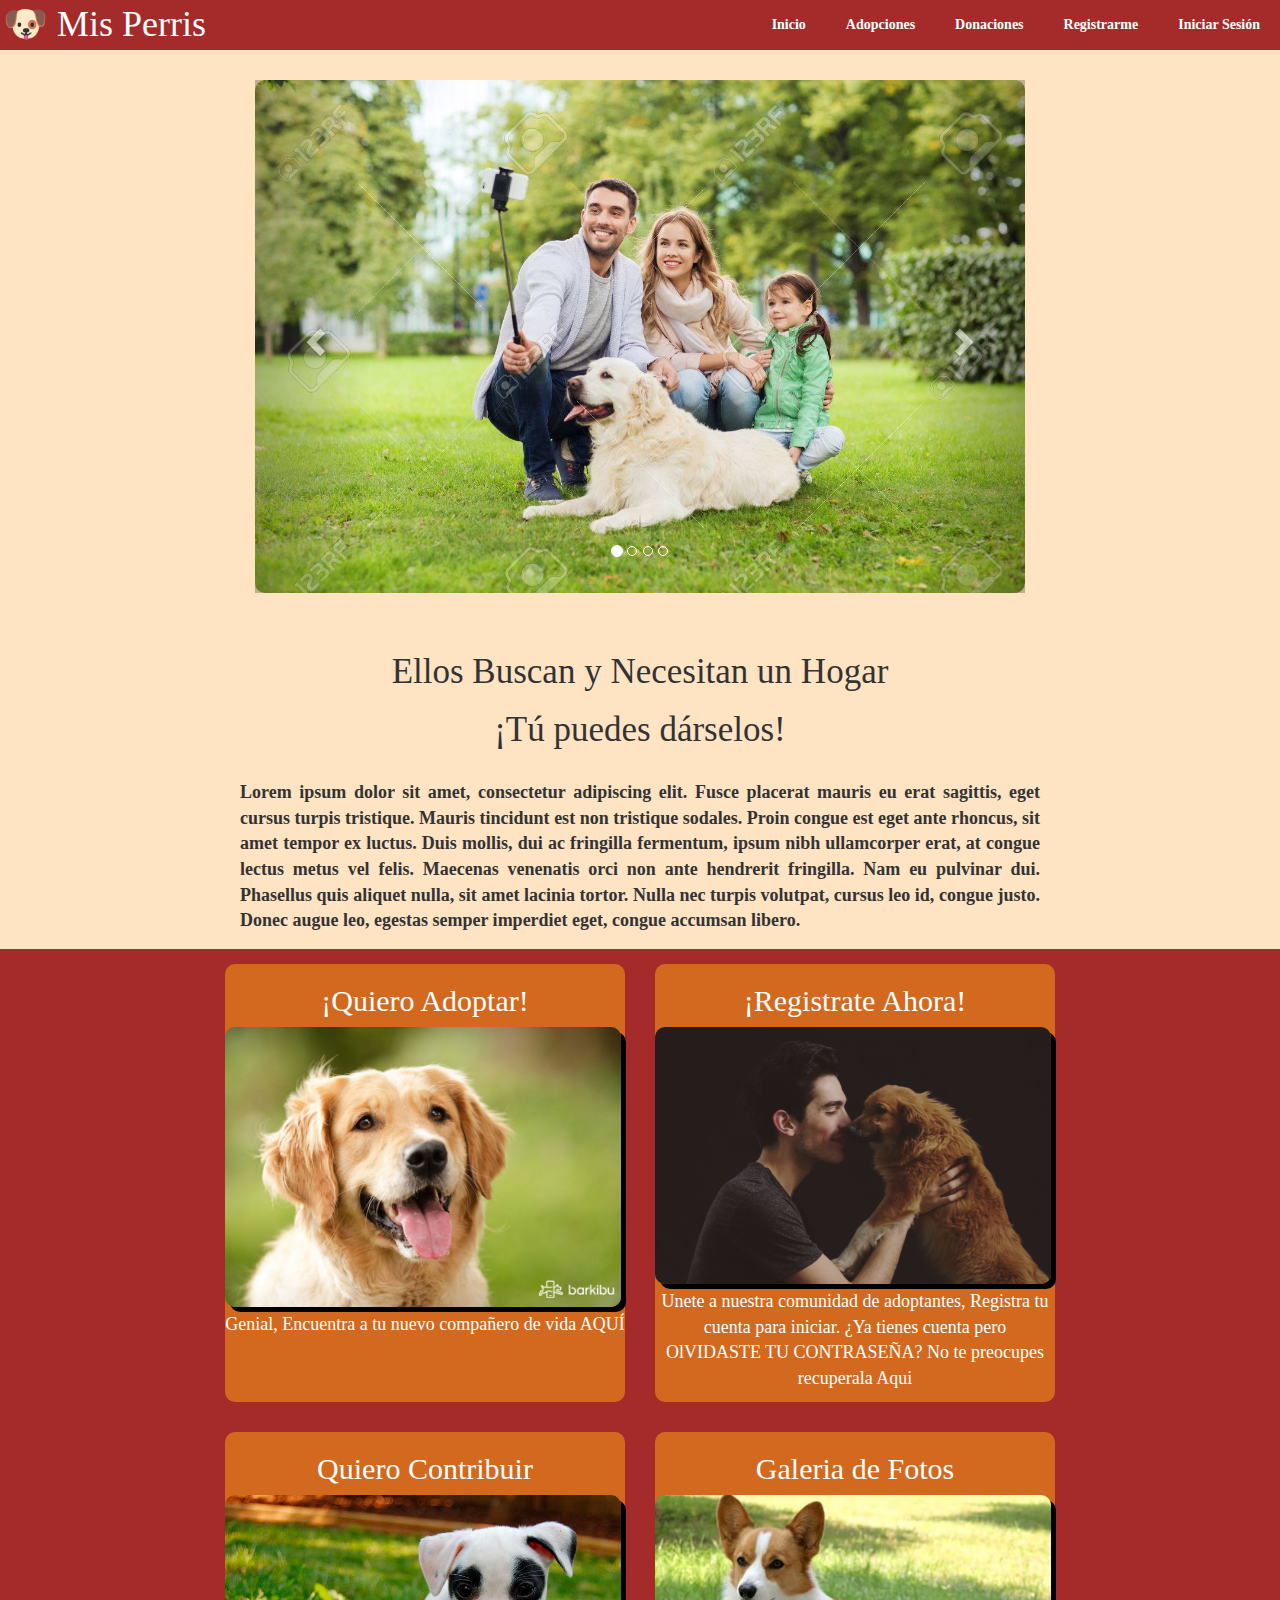
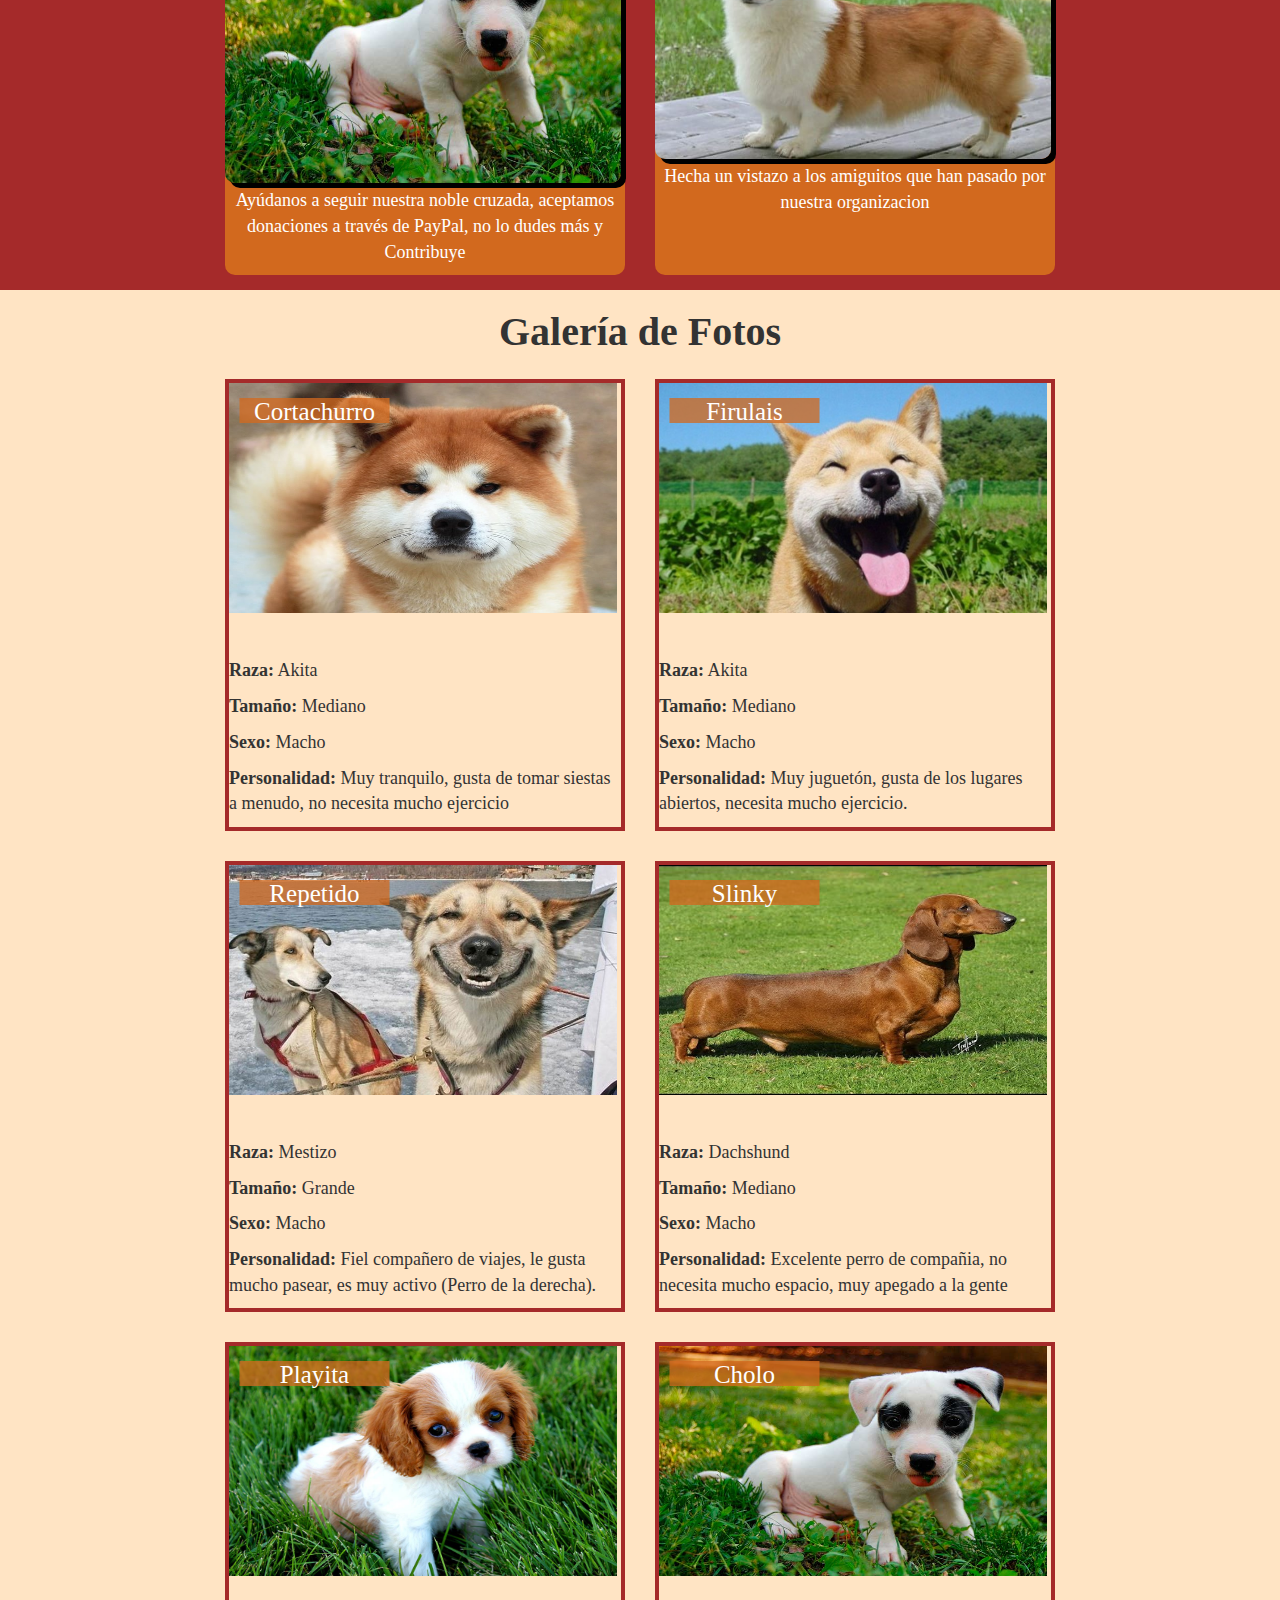
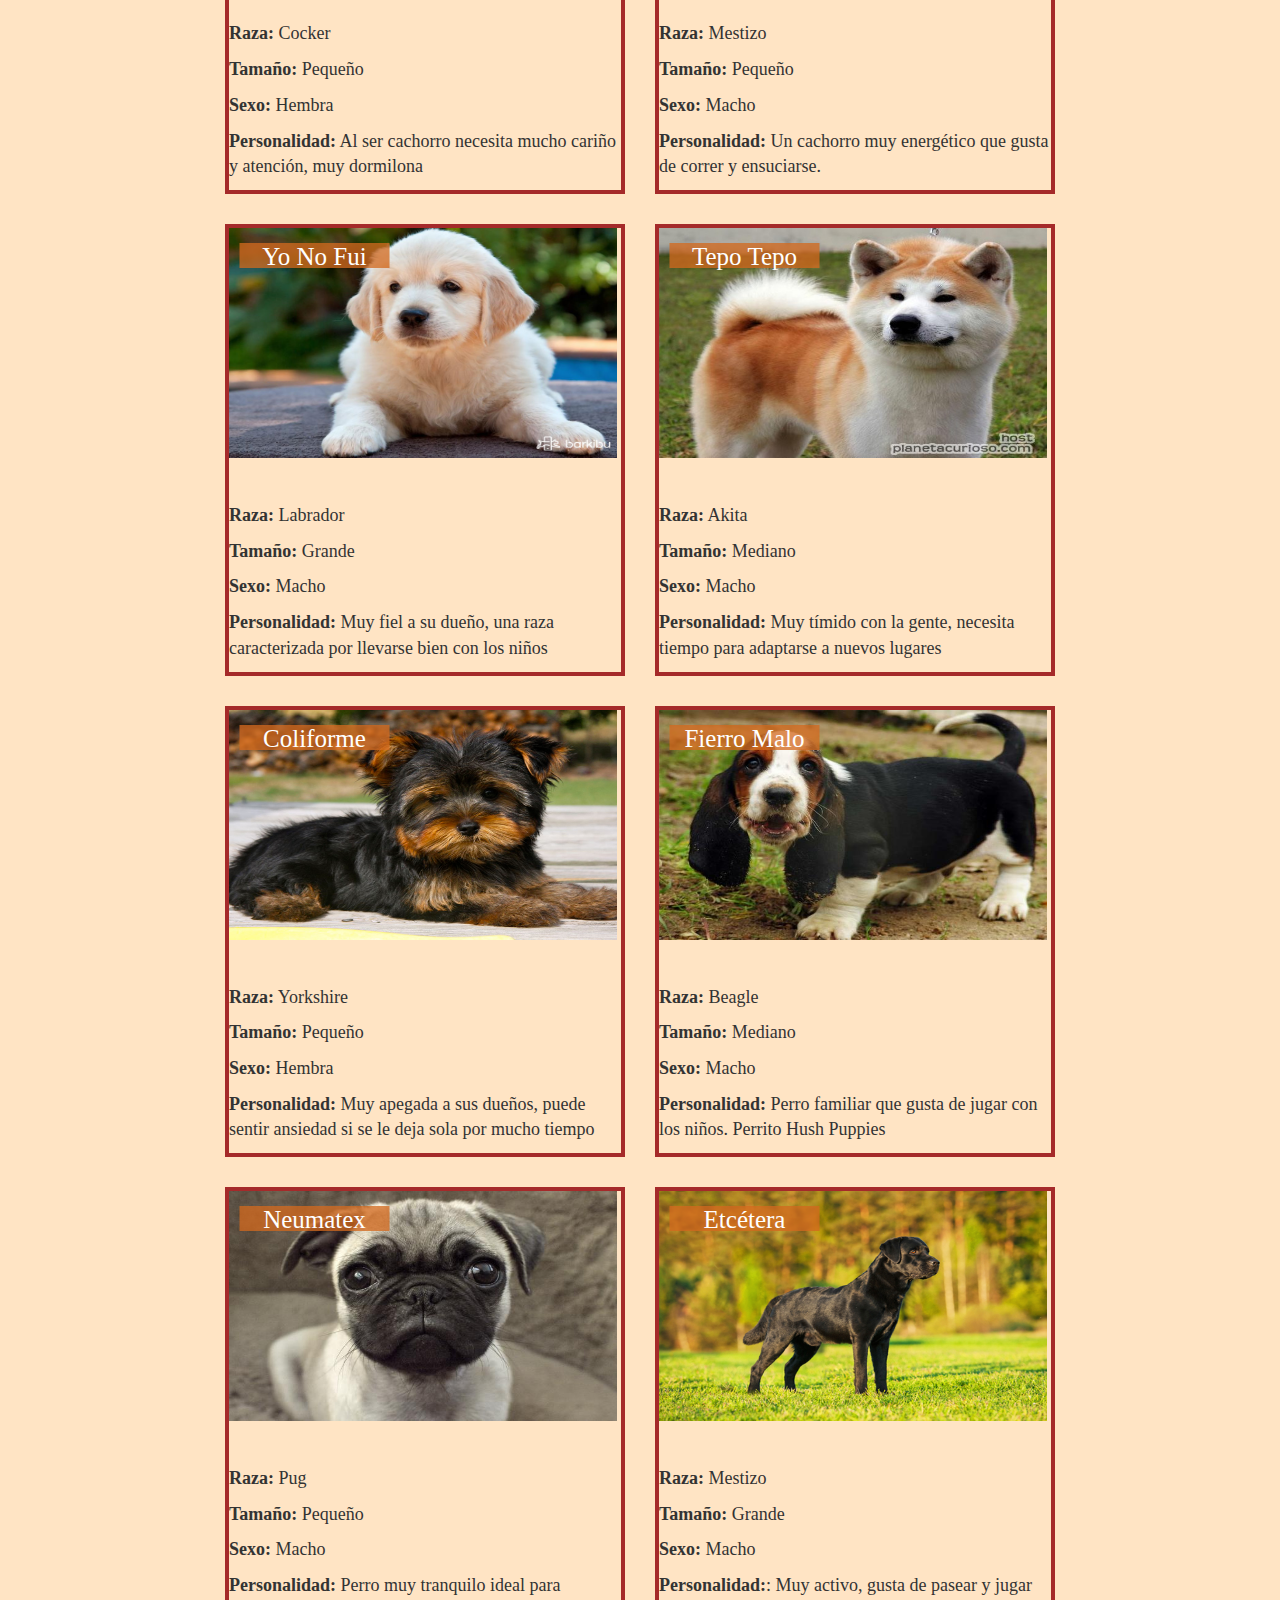
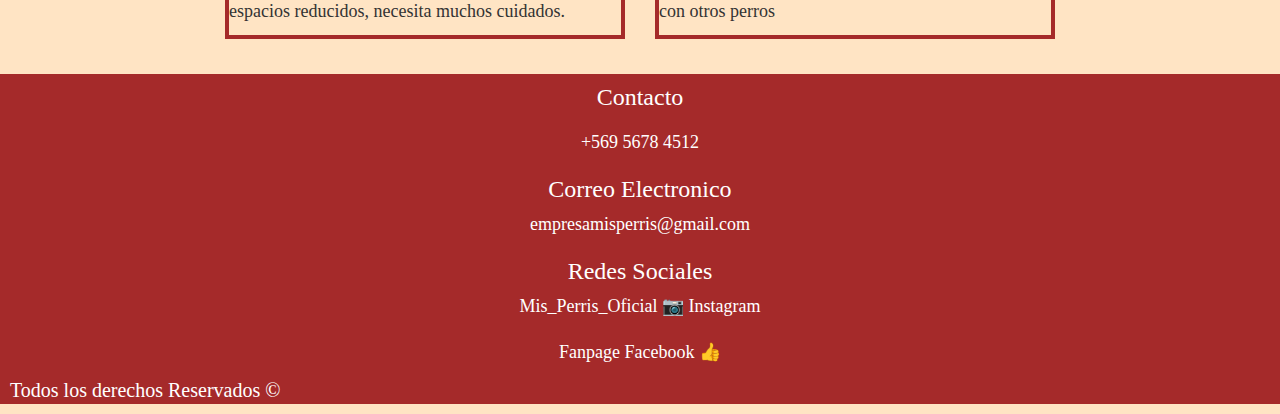
==== index.html @ 80f2b59e "Agrega Cliente con Service-Worker." ====
<!DOCTYPE html>
<html lang="es">
<head>
    <meta charset="utf-8" />
    <meta http-equiv="X-UA-Compatible" content="IE=edge">
    <meta name="viewport" content="width=device-width, initial-scale=1">
    
    <title>Mis Perris</title>
    <link rel="manifest" href="/manifest.json">
    <link rel="stylesheet" href="style/menu.css">
    <link rel="stylesheet" href="style/cuadro.css">
    <link rel="stylesheet" href="style/galeria.css">
    <link rel="stylesheet" href="style/carrusel.css">
    <link rel="stylesheet" href="style/footer.css">
    <link rel="icon" href="img/icono.png">
    <link rel="stylesheet" href="https://maxcdn.bootstrapcdn.com/bootstrap/3.3.7/css/bootstrap.min.css">
    <script src="https://ajax.googleapis.com/ajax/libs/jquery/3.3.1/jquery.min.js"></script>
    <script src="https://maxcdn.bootstrapcdn.com/bootstrap/3.3.7/js/bootstrap.min.js"></script>
    <link rel="stylesheet" href="style/main.css">

</head>
<body>
    <header>
        <div role="banner" class="contenedor">
            <h1><a href="index.html">&#128054; Mis Perris</a> </h1>
            <input type="checkbox" id="btn-menu">
            <label for="btn-menu"><b>&#9776;</b></label>

            <nav class="menu">
                <ul role=menu>
                    <li role="menuitem"><b><a href="index.html">Inicio</a></b></li>
                    <li role="menuitem"><b><a href="gallery.html">Adopciones</a></b></li>
                    <li role="menuitem"><b><a href="https://www.paypal.com/cl/home">Donaciones</a> </b></li>
                    <li role="menuitem"><b><a href="http://migmartinezm.pythonanywhere.com/registro">Registrarme</a> </b></li>
                    <li role="menuitem"><b><a href="http://migmartinezm.pythonanywhere.com/admin/login/?next=/admin/">Iniciar Sesión</a> </b></li>
                </ul>
            </nav>
        </div>

    </header>
    <main>
        <section id="Slogan">
            <div class="contenedor">
                        <article>
                            <div role="complementary" class="container">
                                <div id="myCarousel" class="carousel slide" data-ride="carousel">
                                  <!-- Indicators -->
                                  <ol class="carousel-indicators">
                                    <li data-target="#myCarousel" data-slide-to="0" class="active"></li>
                                    <li data-target="#myCarousel" data-slide-to="1"></li>
                                    <li data-target="#myCarousel" data-slide-to="2"></li>
                                    <li data-target="#myCarousel" data-slide-to="3"></li>
                                  </ol>

                                  <!-- Wrapper for slides -->
                                  <div class="carousel-inner">
                                    <div class="item active">
                                      <img src="img/carrusel1.jpg" alt="Familia carrusel 1" style="width:100%;">
                                    </div>

                                    <div class="item">
                                      <img src="img/carrusel2.jpg" alt="Familia carrusel 2" style="width:100%;">
                                    </div>

                                    <div class="item">
                                      <img src="img/carrusel3.jpg" alt="Familia carrusel 3" style="width:100%;">
                                    </div>

                                    <div class="item">
                                        <img src="img/carrusel4.jpg" alt="Familia carrusel 4" style="width:100%;">
                                      </div>
                                  </div>

                                  <!-- Left and right controls -->
                                  <a class="left carousel-control" href="#myCarousel" data-slide="prev">
                                    <span class="glyphicon glyphicon-chevron-left"></span>
                                    <span class="sr-only">Previous</span>
                                  </a>
                                  <a class="right carousel-control" href="#myCarousel" data-slide="next">
                                    <span class="glyphicon glyphicon-chevron-right"></span>
                                    <span class="sr-only">Next</span>
                                  </a>
                                </div>
                              </div>
                        </article>
                        <article>
                            <h2>Ellos Buscan y Necesitan un Hogar</h2>
                            <h2>¡Tú puedes dárselos!</h2>
                            <p>
                                <b>
                                Lorem ipsum dolor sit amet, consectetur adipiscing elit. Fusce placerat mauris eu erat sagittis, eget cursus
                                turpis tristique. Mauris tincidunt est non tristique sodales. Proin congue est eget ante rhoncus, sit amet tempor
                                ex luctus. Duis mollis, dui ac fringilla fermentum, ipsum nibh ullamcorper erat, at congue lectus metus vel felis.
                                Maecenas venenatis orci non ante hendrerit fringilla. Nam eu pulvinar dui. Phasellus quis aliquet nulla, sit amet lacinia tortor.
                                Nulla nec turpis volutpat, cursus leo id, congue justo. Donec augue leo, egestas semper imperdiet eget, congue accumsan libero.
                                </b>
                            </p>
                        </article>
            </div>
        </section>


            <section id="blog">
                <div role="navigation" class="contenedor">
                        <article class="item1">
                            <a href="http://migmartinezm.pythonanywhere.com/adopcion"><h2>¡Quiero Adoptar!</h2></a>
                            <a href="http://migmartinezm.pythonanywhere.com/adopcion"><img src="img/perro-1.jpg" alt="perro1"></a>
                            <p>Genial, Encuentra a tu nuevo compañero de vida AQUÍ</p>
                        </article>
                        <article class="item2">
                            <a href="http://migmartinezm.pythonanywhere.com/registro/"><h2>¡Registrate Ahora!</h2></a>
                            <a href="http://migmartinezm.pythonanywhere.com/registro/"><img src="img/adopcion-1.png" alt="perro3"></a>
                            <p>Unete a nuestra comunidad de adoptantes, Registra tu cuenta para iniciar. ¿Ya tienes cuenta pero OlVIDASTE TU CONTRASEÑA? No te preocupes recuperala Aqui</p>
                        </article>
                        <article class="item3">
                            <a href="https://www.paypal.com/cl/signin?country.x=CL&locale.x=es_CL"><h2>Quiero Contribuir</h2></a>
                            <a href="https://www.paypal.com/cl/signin?country.x=CL&locale.x=es_CL"><img src="img/perro-9.jpg" alt="perro4"></a>
                            <p> Ayúdanos a seguir nuestra noble cruzada, aceptamos donaciones a través de PayPal, no lo dudes más y Contribuye</p>
                        </article>
                        <article class="item4">
                            <a href="#galeria"><h2>Galeria de Fotos</h2></a>
                            <a href="#galeria"><img src="img/perro-17.jpg" alt="perro17"></a>
                            <p>Hecha un vistazo a los amiguitos que han pasado por nuestra organizacion</p>
                        </article>
                </div>
            </section>

            <section id="galeria">
                <h3><b>Galería de Fotos</b> </h3>
                <div role="figure" class="contenedor">
                    <article>
                        <img src="img/perro-12.jpg" alt="perro12">
                        <h4>Cortachurro</h4>
                        <p><b>Raza:</b> Akita</p>
                        <p><b>Tamaño:</b> Mediano</p>
                        <p><b>Sexo:</b> Macho</p>
                        <p><b>Personalidad:</b> Muy tranquilo, gusta de tomar siestas a menudo, no necesita mucho ejercicio</p>
                    </article>
                    <article>
                        <img src="img/perro-5.jpg" alt="perro5">
                        <h4>Firulais</h4>
                        <p><b>Raza:</b> Akita</p>
                        <p><b>Tamaño:</b> Mediano</p>
                        <p><b>Sexo:</b> Macho</p>
                        <p><b>Personalidad:</b> Muy juguetón, gusta de los lugares abiertos, necesita mucho ejercicio. </p>
                    </article>
                    <article>
                        <img src="img/perro-6.jpg" alt="perro6">
                        <h4>Repetido</h4>
                        <p><b>Raza:</b> Mestizo</p>
                        <p><b>Tamaño:</b> Grande</p>
                        <p><b>Sexo:</b> Macho</p>
                        <p><b>Personalidad:</b> Fiel compañero de viajes, le gusta mucho pasear, es muy activo (Perro de la derecha).</p>
                    </article>
                    <article>
                        <img src="img/perro-7.jpg" alt="perro7">
                        <h4>Slinky</h4>
                        <p><b>Raza:</b> Dachshund</p>
                        <p><b>Tamaño:</b> Mediano</p>
                        <p><b>Sexo:</b> Macho</p>
                        <p><b>Personalidad:</b> Excelente perro de compañia, no necesita mucho espacio, muy apegado a la gente</p>
                    </article>
                    <article>
                        <img src="img/perro-8.jpg" alt="perro8">
                        <h4>Playita</h4>
                        <p><b>Raza:</b> Cocker</p>
                        <p><b>Tamaño:</b> Pequeño</p>
                        <p><b>Sexo:</b> Hembra</p>
                        <p><b>Personalidad:</b> Al ser cachorro necesita mucho cariño y atención, muy dormilona</p>
                    </article>
                    <article>
                        <img src="img/perro-9.jpg" alt="perro9">
                        <h4>Cholo</h4>
                        <p><b>Raza:</b> Mestizo</p>
                        <p><b>Tamaño:</b> Pequeño</p>
                        <p><b>Sexo:</b> Macho</p>
                        <p><b>Personalidad:</b> Un cachorro muy energético que gusta de correr y ensuciarse.</p>
                    </article>
                    <article>
                        <img src="img/perro-10.jpg" alt="perro10">
                        <h4>Yo No Fui</h4>
                        <p><b>Raza:</b> Labrador</p>
                        <p><b>Tamaño:</b> Grande</p>
                        <p><b>Sexo:</b> Macho</p>
                        <p><b>Personalidad:</b> Muy fiel a su dueño, una raza caracterizada por llevarse bien con los niños</p>
                    </article>
                    <article>
                        <img src="img/perro-11.jpg" alt="perro11">
                        <h4>Tepo Tepo</h4>
                        <p><b>Raza:</b> Akita</p>
                        <p><b>Tamaño:</b> Mediano</p>
                        <p><b>Sexo:</b> Macho</p>
                        <p><b>Personalidad:</b> Muy tímido con la gente, necesita tiempo para adaptarse a nuevos lugares</p>
                    </article>
                    <article>
                        <img src="img/perro-13.jpg" alt="perro13">
                        <h4>Coliforme</h4>
                        <p><b>Raza:</b> Yorkshire</p>
                        <p><b>Tamaño:</b> Pequeño</p>
                        <p><b>Sexo:</b> Hembra</p>
                        <p><b>Personalidad:</b> Muy apegada a sus dueños, puede sentir ansiedad si se le deja sola por mucho tiempo</p>
                    </article>
                    <article>
                        <img src="img/perro-14.jpg" alt="perro14">
                        <h4>Fierro Malo</h4>
                        <p><b>Raza:</b> Beagle</p>
                        <p><b>Tamaño:</b> Mediano</p>
                        <p><b>Sexo:</b> Macho</p>
                        <p><b>Personalidad:</b> Perro familiar que gusta de jugar con los niños. Perrito Hush Puppies</p>
                    </article>
                    <article>
                        <img src="img/perro-15.jpg" alt="perro15">
                        <h4>Neumatex</h4>
                        <p><b>Raza:</b> Pug</p>
                        <p><b>Tamaño:</b> Pequeño</p>
                        <p><b>Sexo:</b> Macho</p>
                        <p><b>Personalidad:</b> Perro muy tranquilo ideal para espacios reducidos, necesita muchos cuidados.</p>
                    </article>
                    <article>
                        <img src="img/perro-16.jpg" alt="perro16">
                        <h4>Etcétera</h4>
                        <p><b>Raza:</b> Mestizo</p>
                        <p><b>Tamaño:</b> Grande</p>
                        <p><b>Sexo:</b> Macho</p>
                        <p><b>Personalidad:</b>: Muy activo, gusta de pasear y jugar con otros perros</p>
                    </article>
                </div>
            </section>
    </main>

    <footer>
        <h3 id="footer_up">Contacto</h3>
        <a href="tel:+56956784512">+569 5678 4512</a>
        <h3>Correo Electronico</h3>
        <a href="mailto:empresamisperris@gmail.com">empresamisperris@gmail.com</a>
        <h3>Redes Sociales</h3>
        <a href="https://www.instagram.com/?hl=es-la">Mis_Perris_Oficial &#128247; Instagram</a>
        <br>
        <a href="https://www.facebook.com/" id="footer_down">Fanpage Facebook &#128077;</a>
        <p style="color: white; font-size: 20px; padding-left: 10px; ">Todos los derechos Reservados &#169;</p>
    </footer>

    <script src="js/app.js"></script>

</body>
</html>
---- style/menu.css ----
header{
    width: 100%;
    background: brown;    
    height: 50px;
    margin: 0;
    position: fixed;
    top:0;
    left:0;
    font-family: calibri;
    z-index: 100;
}

h1{
    float: left;
    margin: 0;
    padding: 3px;
    color: white;
    font-family: calibri;
    z-index: 2;
    transform: translateY(-18px);
}

header h1 a{
    text-decoration: none;
    color: white;
    font-family: calibri;
}

header h1 a:hover{
    text-decoration: none;    
    color: white;
}

#btn-menu{
    display: none;
}

header label{
    position: absolute;
    display: none;
    width: 50px;
    height: 50px; 
    padding: 5px;
    padding-left: 12px;
    font-size: 28px;
    color: white;
    font-family: calibri;  
}

header label:hover{
    cursor: pointer;
    background: rgb(247, 108, 108);
}

.menu{
    transition: all 0.5s;
    
}

.menu ul{
    margin: 0;
    list-style: none;
    padding: 0;
    display: flex;
    justify-content: flex-end;
    
}

.menu li a{
    display: block;
    padding: 15px 20px;
    text-decoration: none;
    color: white;
}

.menu li:hover{
    cursor: pointer;
    background:  rgb(247, 108, 108);;
}

@media (max-width: 768px){

    h1{
        float: right;
        padding: 2px;
        padding-right: 10px;
    }

    header label{
        display: block;
    }

    .menu{
        position: absolute;
        background: brown;
        width: 100%;
        margin-right: -100%;
        transform: translateX(-100%) translateY(50px);
        
    }

    .menu ul{
        flex-direction: column;
    }

    .menu li{
        border-top: 1px solid white;
    }

    #btn-menu:checked ~ .menu{
        transform: translateX(0%) translateY(50px);

    }

  
}
---- style/cuadro.css ----
#blog .contenedor{
    display: flex;
    flex-wrap: wrap;
    justify-content: center;
    color: white;
    background: brown;

}

#blog article{
    margin: 15px;
    background: chocolate;
    border-radius: 10px;
}

#blog article:hover{
    background: rgba(210, 105, 30, 0.418);
}

#blog img{
    width: 99%;
    max-width: 400px;
    border-radius: 10px;
    box-shadow: 5px 5px black;
    justify-content: center;
}


#blog article a{
    text-align: center;
    max-width: 400px;
    text-decoration: none;
    color: white;
}

#blog article a:hover{
    color: yellow;
}

#blog article p{
    text-align: center;
    max-width: 400px;
    margin-top: 5px;
    font-size: 18px;
}
---- style/galeria.css ----
#galeria .contenedor{
    display: flex;
    flex-wrap: wrap;
    justify-content: center;

}

#galeria .contenedor article h5{
    font-size:22px;
}

#galeria article{
    margin: 15px;
    border: 4px solid brown;
    max-width: 400px;

}

#galeria img{
    width: 99%;
    max-width: 400px;
    justify-content: center;
    max-height: 230px;
}

#galeria article h4{
    text-align: center;
    transform: translateY(-900%) translateX(7%);
    color: white;
    font-size: 25px;
    background: rgba(210, 105, 30, 0.76);
    display: block;
    max-width: 150px;
    max-height: 25px;
    height: 100%;
}

#galeria article p{
    font-size: 18px;
}

#galeria h3{
    text-align: center;
    font-size: 40px;
    font: bold;
}

#galleryTitle{
    margin-top:60px;
}


@media (max-width: 420px){
    #galeria article h4{
        transform: translateY(-800%) translateX(7%);
    }

}

@media (max-width: 300px){
    #galeria article h4{
        transform: translateY(-650%) translateX(7%)
    }
}

@media (max-width: 220px){
    #galeria article h4{
        transform: translateY(-500%) translateX(7%)
    }
}
---- style/carrusel.css ----
.container{
    width: 50%;
    justify-content: center;
    background: bisque;
    position: unset;
    z-index: 1;
    padding: 10px;
    max-width: 800px;
}



@media (max-width: 768px){
    .container{
        width: 100%;
    }
}
---- style/footer.css ----
footer{
    background: brown;
    min-width: 265px;;
}

footer a{
    display: block;
    text-align: center;
    text-decoration: none;
    color: white;
    font-size: 18px;
    
}

footer a:hover{
    color: yellow;
    text-decoration: none;
}

footer h3{
    color: white;
    text-align: center;
    margin-top: 20px;
}

#footer_up{
    padding: 10px;
}

#footer_down{
    margin-bottom: 10px;
}
---- style/main.css ----
body, html {
    font-family: calibri;
    margin: 0;
    box-sizing: border-box;
    background: bisque;
}

main{
    background: bisque;
    margin: 0;
    min-width: 235px;
}

#Slogan .contenedor{
    display: flex;
    flex-wrap: wrap;
    margin-top: 55px;
    justify-content: center;
    text-align: center;
}

#Slogan article{
    margin: 15px;
    background: bisque;
    width: 100%;
    max-width: 800px;
    justify-content: center
}

#Slogan h2{
    font-size: 35px;
    text-align: center;
}

#Slogan article p{
    text-align: justify;
    font-size: 18px;   
    margin: 30px 0px 0px 0px;
}


#Slogan article img{
    width: 100%;
    height: 100%;
    justify-content: center;
    max-width: 800px;
    border-radius: 10px;
}

#Slogan article button{
    font-size: 30px;
    height: 50px;
    width: 400px;
} 

#Slogan article button a{
    display: block;
    width: 100%;
    color: brown;
} 

#Slogan article button:hover{
    background: brown;
    color: white;
}

#Slogan article button a:hover{
    text-decoration: none;
    color: white;
}

@media (max-width: 768px){

    #Slogan article button{
        width: 100%;
    } 
}
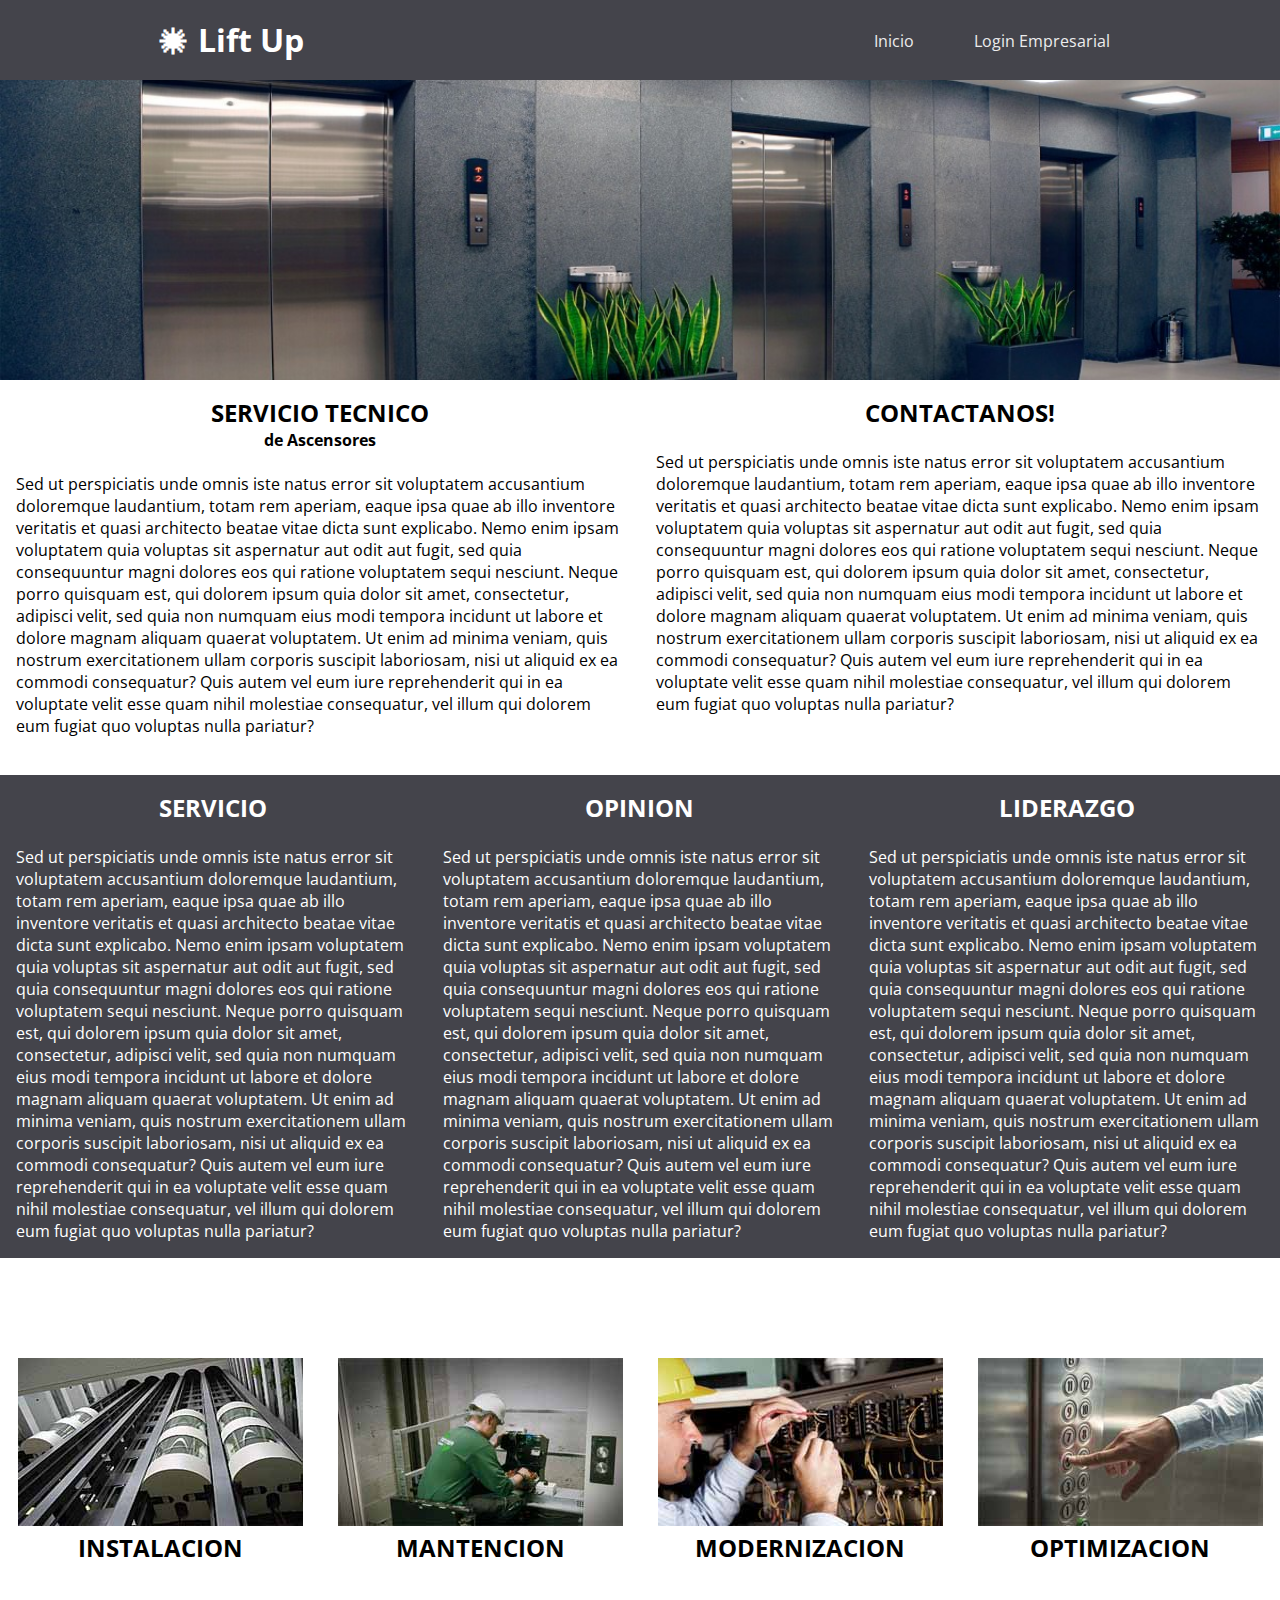
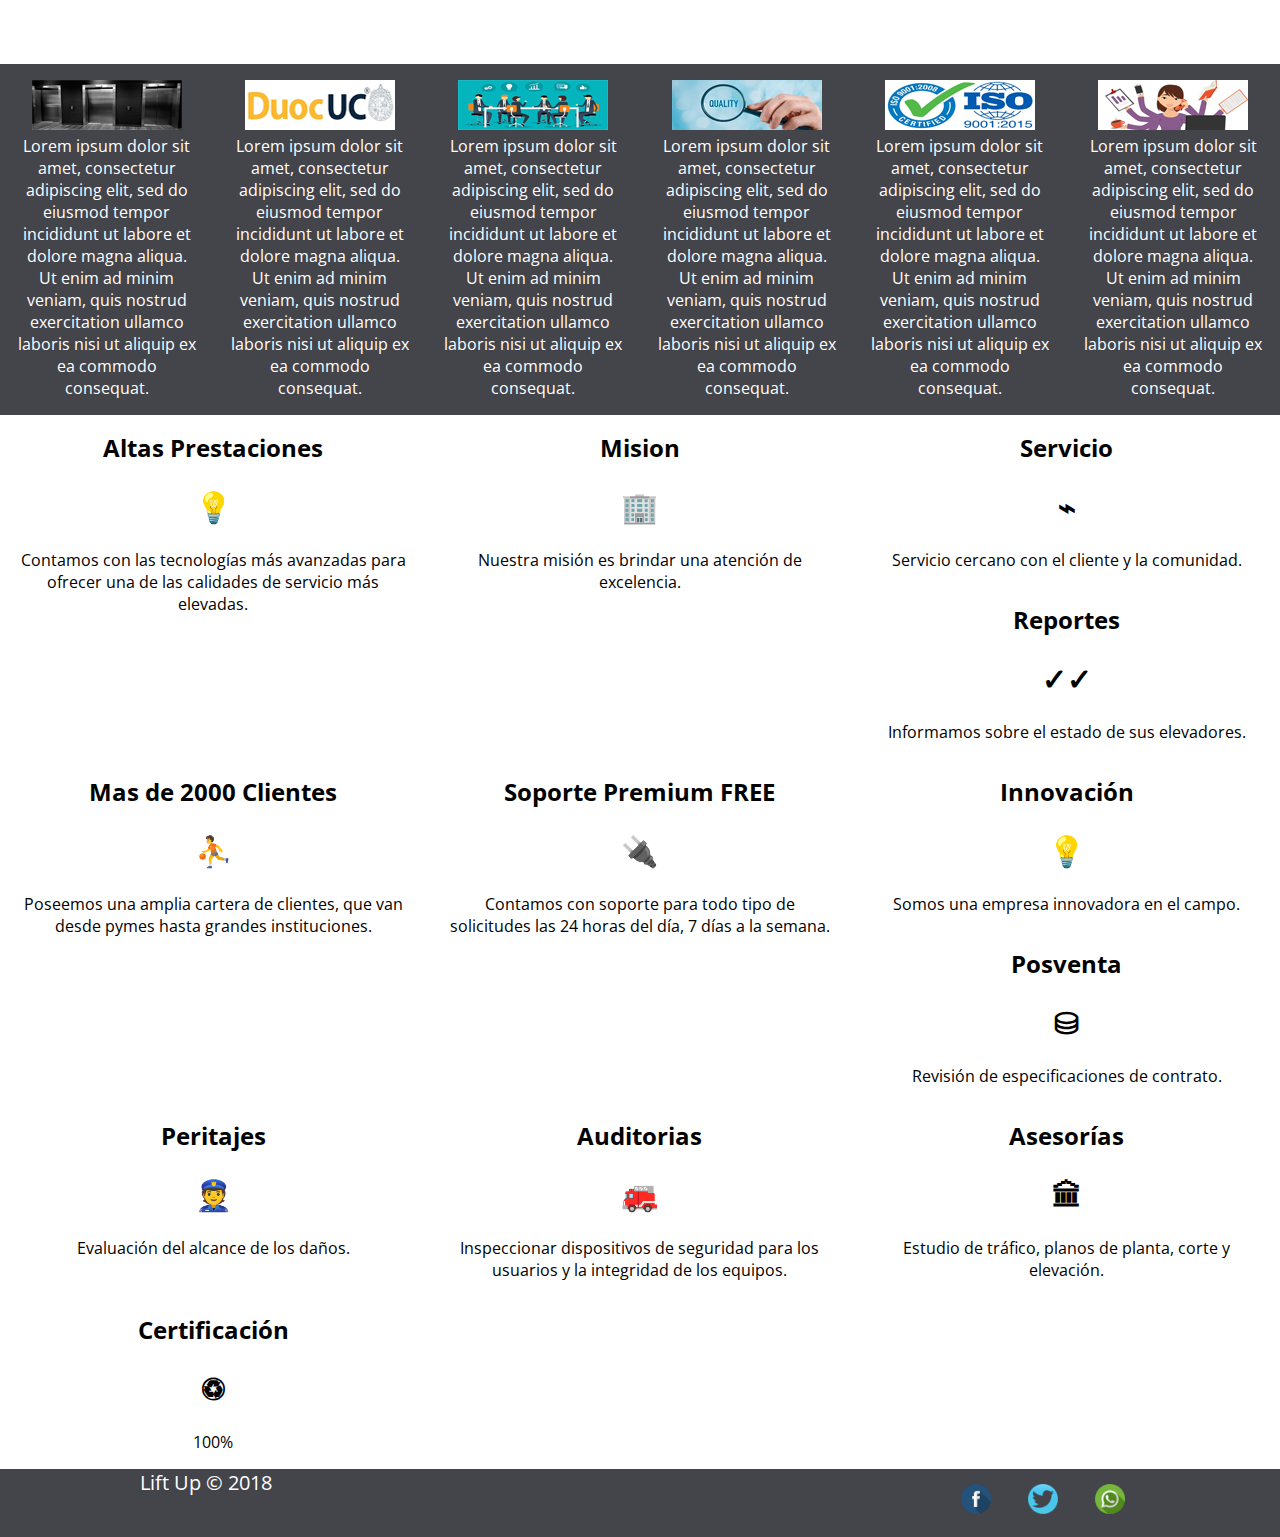
==== commit 467ce5e0: "Cambia a Cliente LiftUp" ====
--- a/index.html
+++ b/index.html
@@ -1,246 +1,185 @@
 <!DOCTYPE html>
 <html lang="es">
-<head>
-    <meta charset="utf-8" />
-    <meta http-equiv="X-UA-Compatible" content="IE=edge">
-    <meta name="viewport" content="width=device-width, initial-scale=1">
-    
-    <title>Mis Perris</title>
-    <link rel="manifest" href="/manifest.json">
-    <link rel="stylesheet" href="style/menu.css">
-    <link rel="stylesheet" href="style/cuadro.css">
-    <link rel="stylesheet" href="style/galeria.css">
-    <link rel="stylesheet" href="style/carrusel.css">
-    <link rel="stylesheet" href="style/footer.css">
-    <link rel="icon" href="img/icono.png">
-    <link rel="stylesheet" href="https://maxcdn.bootstrapcdn.com/bootstrap/3.3.7/css/bootstrap.min.css">
-    <script src="https://ajax.googleapis.com/ajax/libs/jquery/3.3.1/jquery.min.js"></script>
-    <script src="https://maxcdn.bootstrapcdn.com/bootstrap/3.3.7/js/bootstrap.min.js"></script>
-    <link rel="stylesheet" href="style/main.css">
+    <head>
+        <title>Lift Up</title>
+        <meta charset="UTF-8">
+        <meta http-equiv="X-UA-Compatible" content="IE=edge">
+        <meta name="viewport" content="width=device-width, initial-scale=1">
+        <link href="https://fonts.googleapis.com/css?family=Open+Sans" rel="stylesheet">
+        <link rel="icon" href="images/favicon.png">
+        <link rel="manifest" href="/manifest.json">
+        <link rel="stylesheet" href="style/main.css">
+        <link rel="stylesheet" href="style/menu.css">
+        <link rel="stylesheet" href="style/banner.css">
+        <link rel="stylesheet" href="style/grid.css">
+    </head>
+    <body>
+        <header>
+            <div class="contenedor">
+                <a href="index.html"><h1>&#128978; Lift Up</h1></a>
+                <input type="checkbox" id="menu-bar">
+                <label for="menu-bar"><b>&#9776;</b></label>
+                <nav class="menu">
+                    <a href="index.html">Inicio</a>
+                    <a href="login.html">Login Empresarial</a>
+                </nav>
+            </div>
+        </header>
+        
+        <main>
+            <section id="banner">
+                <img src="images/banner.jpg">
+            </section>
+  
+            <div class="fila dos_columnas">
+                <div class="columna">
+                    <h2 class="title">SERVICIO TECNICO</h2>
+                    <h4 class="subtitle">de Ascensores</h4><br>
+                    <p>Sed ut perspiciatis unde omnis iste natus error sit voluptatem accusantium doloremque laudantium, totam rem aperiam, eaque ipsa quae ab illo inventore veritatis et quasi architecto beatae vitae dicta sunt explicabo. Nemo enim ipsam voluptatem quia voluptas sit aspernatur aut odit aut fugit, sed quia consequuntur magni dolores eos qui ratione voluptatem sequi nesciunt. Neque porro quisquam est, qui dolorem ipsum quia dolor sit amet, consectetur, adipisci velit, sed quia non numquam eius modi tempora incidunt ut labore et dolore magnam aliquam quaerat voluptatem. Ut enim ad minima veniam, quis nostrum exercitationem ullam corporis suscipit laboriosam, nisi ut aliquid ex ea commodi consequatur? Quis autem vel eum iure reprehenderit qui in ea voluptate velit esse quam nihil molestiae consequatur, vel illum qui dolorem eum fugiat quo voluptas nulla pariatur?</p><br>
+                </div>
+                <div class="columna">
+                    <h2 class="title">CONTACTANOS!</h2><br>
+                    <p>Sed ut perspiciatis unde omnis iste natus error sit voluptatem accusantium doloremque laudantium, totam rem aperiam, eaque ipsa quae ab illo inventore veritatis et quasi architecto beatae vitae dicta sunt explicabo. Nemo enim ipsam voluptatem quia voluptas sit aspernatur aut odit aut fugit, sed quia consequuntur magni dolores eos qui ratione voluptatem sequi nesciunt. Neque porro quisquam est, qui dolorem ipsum quia dolor sit amet, consectetur, adipisci velit, sed quia non numquam eius modi tempora incidunt ut labore et dolore magnam aliquam quaerat voluptatem. Ut enim ad minima veniam, quis nostrum exercitationem ullam corporis suscipit laboriosam, nisi ut aliquid ex ea commodi consequatur? Quis autem vel eum iure reprehenderit qui in ea voluptate velit esse quam nihil molestiae consequatur, vel illum qui dolorem eum fugiat quo voluptas nulla pariatur?</p><br>
+                </div>
+            </div>
 
-</head>
-<body>
-    <header>
-        <div role="banner" class="contenedor">
-            <h1><a href="index.html">&#128054; Mis Perris</a> </h1>
-            <input type="checkbox" id="btn-menu">
-            <label for="btn-menu"><b>&#9776;</b></label>
-
-            <nav class="menu">
-                <ul role=menu>
-                    <li role="menuitem"><b><a href="index.html">Inicio</a></b></li>
-                    <li role="menuitem"><b><a href="gallery.html">Adopciones</a></b></li>
-                    <li role="menuitem"><b><a href="https://www.paypal.com/cl/home">Donaciones</a> </b></li>
-                    <li role="menuitem"><b><a href="http://migmartinezm.pythonanywhere.com/registro">Registrarme</a> </b></li>
-                    <li role="menuitem"><b><a href="http://migmartinezm.pythonanywhere.com/admin/login/?next=/admin/">Iniciar Sesión</a> </b></li>
-                </ul>
-            </nav>
-        </div>
-
-    </header>
-    <main>
-        <section id="Slogan">
+            <div class="fila tres_columnas">
+                <div class="columna">
+                    <h2 class="title">SERVICIO</h2><br>
+                    <p>Sed ut perspiciatis unde omnis iste natus error sit voluptatem accusantium doloremque laudantium, totam rem aperiam, eaque ipsa quae ab illo inventore veritatis et quasi architecto beatae vitae dicta sunt explicabo. Nemo enim ipsam voluptatem quia voluptas sit aspernatur aut odit aut fugit, sed quia consequuntur magni dolores eos qui ratione voluptatem sequi nesciunt. Neque porro quisquam est, qui dolorem ipsum quia dolor sit amet, consectetur, adipisci velit, sed quia non numquam eius modi tempora incidunt ut labore et dolore magnam aliquam quaerat voluptatem. Ut enim ad minima veniam, quis nostrum exercitationem ullam corporis suscipit laboriosam, nisi ut aliquid ex ea commodi consequatur? Quis autem vel eum iure reprehenderit qui in ea voluptate velit esse quam nihil molestiae consequatur, vel illum qui dolorem eum fugiat quo voluptas nulla pariatur?</p>
+                </div>
+                <div class="columna">
+                    <h2 class="title">OPINION</h2><br>
+                    <p>Sed ut perspiciatis unde omnis iste natus error sit voluptatem accusantium doloremque laudantium, totam rem aperiam, eaque ipsa quae ab illo inventore veritatis et quasi architecto beatae vitae dicta sunt explicabo. Nemo enim ipsam voluptatem quia voluptas sit aspernatur aut odit aut fugit, sed quia consequuntur magni dolores eos qui ratione voluptatem sequi nesciunt. Neque porro quisquam est, qui dolorem ipsum quia dolor sit amet, consectetur, adipisci velit, sed quia non numquam eius modi tempora incidunt ut labore et dolore magnam aliquam quaerat voluptatem. Ut enim ad minima veniam, quis nostrum exercitationem ullam corporis suscipit laboriosam, nisi ut aliquid ex ea commodi consequatur? Quis autem vel eum iure reprehenderit qui in ea voluptate velit esse quam nihil molestiae consequatur, vel illum qui dolorem eum fugiat quo voluptas nulla pariatur?</p>
+                </div>
+                <div class="columna">
+                    <h2 class="title">LIDERAZGO</h2><br>
+                    <p>Sed ut perspiciatis unde omnis iste natus error sit voluptatem accusantium doloremque laudantium, totam rem aperiam, eaque ipsa quae ab illo inventore veritatis et quasi architecto beatae vitae dicta sunt explicabo. Nemo enim ipsam voluptatem quia voluptas sit aspernatur aut odit aut fugit, sed quia consequuntur magni dolores eos qui ratione voluptatem sequi nesciunt. Neque porro quisquam est, qui dolorem ipsum quia dolor sit amet, consectetur, adipisci velit, sed quia non numquam eius modi tempora incidunt ut labore et dolore magnam aliquam quaerat voluptatem. Ut enim ad minima veniam, quis nostrum exercitationem ullam corporis suscipit laboriosam, nisi ut aliquid ex ea commodi consequatur? Quis autem vel eum iure reprehenderit qui in ea voluptate velit esse quam nihil molestiae consequatur, vel illum qui dolorem eum fugiat quo voluptas nulla pariatur?</p>
+                </div>
+            </div>
+  
+            <div class="fila cuatro_columnas">
+                <div class="columna">
+                    <img class="imgcolumnas4" src="images/imagen1.jpg">
+                    <h2 class="title">INSTALACION</h2>
+                </div>
+                <div class="columna">
+                    <img class="imgcolumnas4" src="images/imagen2.jpg">
+                    <h2 class="title">MANTENCION</h2>
+                </div>
+                <div class="columna">
+                    <img class="imgcolumnas4" src="images/imagen3.jpg">
+                    <h2 class="title">MODERNIZACION</h2>
+                </div>
+                <div class="columna">
+                    <img class="imgcolumnas4" src="images/imagen4.jpg">
+                    <h2 class="title">OPTIMIZACION</h2>
+                </div>
+            </div>
+  
+            <div class="fila seis_columnas">
+                <div class="columna">
+                    <img class="imgcolumnas6" src="images/columna1.png"><br>
+                    <p>Lorem ipsum dolor sit amet, consectetur adipiscing elit, sed do eiusmod tempor incididunt ut labore et dolore magna aliqua. Ut enim ad minim veniam, quis nostrud exercitation ullamco laboris nisi ut aliquip ex ea commodo consequat.</p>
+                </div>
+                <div class="columna">
+                    <img class="imgcolumnas6" src="images/columna2.png"><br>
+                    <p>Lorem ipsum dolor sit amet, consectetur adipiscing elit, sed do eiusmod tempor incididunt ut labore et dolore magna aliqua. Ut enim ad minim veniam, quis nostrud exercitation ullamco laboris nisi ut aliquip ex ea commodo consequat.</p>
+                </div>
+                <div class="columna">
+                    <img class="imgcolumnas6" src="images/columna3.png"><br>
+                    <p>Lorem ipsum dolor sit amet, consectetur adipiscing elit, sed do eiusmod tempor incididunt ut labore et dolore magna aliqua. Ut enim ad minim veniam, quis nostrud exercitation ullamco laboris nisi ut aliquip ex ea commodo consequat.</p>
+                </div>
+                <div class="columna">
+                    <img class="imgcolumnas6" src="images/columna4.png"><br>
+                    <p>Lorem ipsum dolor sit amet, consectetur adipiscing elit, sed do eiusmod tempor incididunt ut labore et dolore magna aliqua. Ut enim ad minim veniam, quis nostrud exercitation ullamco laboris nisi ut aliquip ex ea commodo consequat.</p>
+                </div>
+                <div class="columna">
+                    <img class="imgcolumnas6" src="images/columna5.png"><br>
+                    <p>Lorem ipsum dolor sit amet, consectetur adipiscing elit, sed do eiusmod tempor incididunt ut labore et dolore magna aliqua. Ut enim ad minim veniam, quis nostrud exercitation ullamco laboris nisi ut aliquip ex ea commodo consequat.</p>
+                </div>
+                <div class="columna">
+                    <img class="imgcolumnas6" src="images/columna6.png"><br>
+                    <p>Lorem ipsum dolor sit amet, consectetur adipiscing elit, sed do eiusmod tempor incididunt ut labore et dolore magna aliqua. Ut enim ad minim veniam, quis nostrud exercitation ullamco laboris nisi ut aliquip ex ea commodo consequat.</p>
+                </div>
+            </div>
+  
+            <div class="fila doce_columnas">
+                <div class="columna">
+                    <h2 class="title">Altas Prestaciones</h2><br>
+                    <h3 class="iconos">&#128161;</h3><br>
+                    <p>Contamos con las tecnologías más avanzadas para ofrecer una de las calidades de servicio más elevadas.</p>
+                </div>
+                <div class="columna">
+                    <h2 class="title">Mision</h2><br>
+                    <h3 class="iconos">&#127970;</h3><br>
+                    <p>Nuestra misión es brindar una atención de excelencia.</p>
+                </div>
+                <div class="columna">
+                    <h2 class="title">Servicio</h2><br>
+                    <h3 class="iconos">&#8961;</h3><br>
+                    <p>Servicio cercano con el cliente y la comunidad.</p>
+                </div>
+                <div class="columna">
+                    <h2 class="title">Reportes</h2><br>
+                    <h3 class="iconos">&#10003;&#10003;</h3><br>
+                    <p>Informamos sobre el estado de sus elevadores.</p>
+                </div>
+                <div class="columna">
+                    <h2 class="title">Mas de 2000 Clientes</h2><br>
+                    <h3 class="iconos">&#9977;</h3><br>
+                    <p>Poseemos una amplia cartera de clientes, que van desde pymes hasta grandes instituciones.</p>
+                </div>
+                <div class="columna">
+                    <h2 class="title">Soporte Premium FREE</h2><br>
+                    <h3 class="iconos">&#128268;    </h3><br>
+                    <p>Contamos con soporte para todo tipo de solicitudes las 24 horas del día, 7 días a la semana.</p>
+                </div>
+                <div class="columna">
+                    <h2 class="title">Innovación</h2><br>
+                    <h3 class="iconos">&#128161;</h3><br>
+                    <p>Somos una empresa innovadora en el campo.</p>
+                </div>
+                <div class="columna">
+                    <h2 class="title">Posventa</h2><br>
+                    <h3 class="iconos">&#9921;</h3><br>
+                    <p>Revisión de especificaciones de contrato.</p>
+                </div>
+                <div class="columna">
+                    <h2 class="title">Peritajes</h2><br>
+                    <h3 class="iconos">&#128110;</h3><br>
+                    <p>Evaluación del alcance de los daños.</p>
+                </div>
+                <div class="columna">
+                    <h2 class="title">Auditorias</h2><br>
+                    <h3 class="iconos">&#128658;</h3><br>
+                    <p>Inspeccionar dispositivos de seguridad para los usuarios y la integridad de los equipos.</p>
+                </div>
+                <div class="columna">
+                    <h2 class="title">Asesorías</h2><br>
+                    <h3 class="iconos">&#127963;</h3><br>
+                    <p>Estudio de tráfico, planos de planta, corte y elevación.</p>
+                </div>
+                <div class="columna">
+                    <h2 class="title">Certificación</h2><br>
+                    <h3 class="iconos">&#9853;</h3><br>
+                    <p>100%</p>
+                </div>
+            </div>
+  
+        </main>
+        
+        <footer>
             <div class="contenedor">
-                        <article>
-                            <div role="complementary" class="container">
-                                <div id="myCarousel" class="carousel slide" data-ride="carousel">
-                                  <!-- Indicators -->
-                                  <ol class="carousel-indicators">
-                                    <li data-target="#myCarousel" data-slide-to="0" class="active"></li>
-                                    <li data-target="#myCarousel" data-slide-to="1"></li>
-                                    <li data-target="#myCarousel" data-slide-to="2"></li>
-                                    <li data-target="#myCarousel" data-slide-to="3"></li>
-                                  </ol>
-
-                                  <!-- Wrapper for slides -->
-                                  <div class="carousel-inner">
-                                    <div class="item active">
-                                      <img src="img/carrusel1.jpg" alt="Familia carrusel 1" style="width:100%;">
-                                    </div>
-
-                                    <div class="item">
-                                      <img src="img/carrusel2.jpg" alt="Familia carrusel 2" style="width:100%;">
-                                    </div>
-
-                                    <div class="item">
-                                      <img src="img/carrusel3.jpg" alt="Familia carrusel 3" style="width:100%;">
-                                    </div>
-
-                                    <div class="item">
-                                        <img src="img/carrusel4.jpg" alt="Familia carrusel 4" style="width:100%;">
-                                      </div>
-                                  </div>
-
-                                  <!-- Left and right controls -->
-                                  <a class="left carousel-control" href="#myCarousel" data-slide="prev">
-                                    <span class="glyphicon glyphicon-chevron-left"></span>
-                                    <span class="sr-only">Previous</span>
-                                  </a>
-                                  <a class="right carousel-control" href="#myCarousel" data-slide="next">
-                                    <span class="glyphicon glyphicon-chevron-right"></span>
-                                    <span class="sr-only">Next</span>
-                                  </a>
-                                </div>
-                              </div>
-                        </article>
-                        <article>
-                            <h2>Ellos Buscan y Necesitan un Hogar</h2>
-                            <h2>¡Tú puedes dárselos!</h2>
-                            <p>
-                                <b>
-                                Lorem ipsum dolor sit amet, consectetur adipiscing elit. Fusce placerat mauris eu erat sagittis, eget cursus
-                                turpis tristique. Mauris tincidunt est non tristique sodales. Proin congue est eget ante rhoncus, sit amet tempor
-                                ex luctus. Duis mollis, dui ac fringilla fermentum, ipsum nibh ullamcorper erat, at congue lectus metus vel felis.
-                                Maecenas venenatis orci non ante hendrerit fringilla. Nam eu pulvinar dui. Phasellus quis aliquet nulla, sit amet lacinia tortor.
-                                Nulla nec turpis volutpat, cursus leo id, congue justo. Donec augue leo, egestas semper imperdiet eget, congue accumsan libero.
-                                </b>
-                            </p>
-                        </article>
+                <p class="copy">Lift Up &copy; 2018</p>
+                <div class="redesociales">
+                    <img src="images/facebook.png">
+                    <img src="images/twitter.png">
+                    <img src="images/whatsup.png">
+                </div>
             </div>
-        </section>
-
-
-            <section id="blog">
-                <div role="navigation" class="contenedor">
-                        <article class="item1">
-                            <a href="http://migmartinezm.pythonanywhere.com/adopcion"><h2>¡Quiero Adoptar!</h2></a>
-                            <a href="http://migmartinezm.pythonanywhere.com/adopcion"><img src="img/perro-1.jpg" alt="perro1"></a>
-                            <p>Genial, Encuentra a tu nuevo compañero de vida AQUÍ</p>
-                        </article>
-                        <article class="item2">
-                            <a href="http://migmartinezm.pythonanywhere.com/registro/"><h2>¡Registrate Ahora!</h2></a>
-                            <a href="http://migmartinezm.pythonanywhere.com/registro/"><img src="img/adopcion-1.png" alt="perro3"></a>
-                            <p>Unete a nuestra comunidad de adoptantes, Registra tu cuenta para iniciar. ¿Ya tienes cuenta pero OlVIDASTE TU CONTRASEÑA? No te preocupes recuperala Aqui</p>
-                        </article>
-                        <article class="item3">
-                            <a href="https://www.paypal.com/cl/signin?country.x=CL&locale.x=es_CL"><h2>Quiero Contribuir</h2></a>
-                            <a href="https://www.paypal.com/cl/signin?country.x=CL&locale.x=es_CL"><img src="img/perro-9.jpg" alt="perro4"></a>
-                            <p> Ayúdanos a seguir nuestra noble cruzada, aceptamos donaciones a través de PayPal, no lo dudes más y Contribuye</p>
-                        </article>
-                        <article class="item4">
-                            <a href="#galeria"><h2>Galeria de Fotos</h2></a>
-                            <a href="#galeria"><img src="img/perro-17.jpg" alt="perro17"></a>
-                            <p>Hecha un vistazo a los amiguitos que han pasado por nuestra organizacion</p>
-                        </article>
-                </div>
-            </section>
-
-            <section id="galeria">
-                <h3><b>Galería de Fotos</b> </h3>
-                <div role="figure" class="contenedor">
-                    <article>
-                        <img src="img/perro-12.jpg" alt="perro12">
-                        <h4>Cortachurro</h4>
-                        <p><b>Raza:</b> Akita</p>
-                        <p><b>Tamaño:</b> Mediano</p>
-                        <p><b>Sexo:</b> Macho</p>
-                        <p><b>Personalidad:</b> Muy tranquilo, gusta de tomar siestas a menudo, no necesita mucho ejercicio</p>
-                    </article>
-                    <article>
-                        <img src="img/perro-5.jpg" alt="perro5">
-                        <h4>Firulais</h4>
-                        <p><b>Raza:</b> Akita</p>
-                        <p><b>Tamaño:</b> Mediano</p>
-                        <p><b>Sexo:</b> Macho</p>
-                        <p><b>Personalidad:</b> Muy juguetón, gusta de los lugares abiertos, necesita mucho ejercicio. </p>
-                    </article>
-                    <article>
-                        <img src="img/perro-6.jpg" alt="perro6">
-                        <h4>Repetido</h4>
-                        <p><b>Raza:</b> Mestizo</p>
-                        <p><b>Tamaño:</b> Grande</p>
-                        <p><b>Sexo:</b> Macho</p>
-                        <p><b>Personalidad:</b> Fiel compañero de viajes, le gusta mucho pasear, es muy activo (Perro de la derecha).</p>
-                    </article>
-                    <article>
-                        <img src="img/perro-7.jpg" alt="perro7">
-                        <h4>Slinky</h4>
-                        <p><b>Raza:</b> Dachshund</p>
-                        <p><b>Tamaño:</b> Mediano</p>
-                        <p><b>Sexo:</b> Macho</p>
-                        <p><b>Personalidad:</b> Excelente perro de compañia, no necesita mucho espacio, muy apegado a la gente</p>
-                    </article>
-                    <article>
-                        <img src="img/perro-8.jpg" alt="perro8">
-                        <h4>Playita</h4>
-                        <p><b>Raza:</b> Cocker</p>
-                        <p><b>Tamaño:</b> Pequeño</p>
-                        <p><b>Sexo:</b> Hembra</p>
-                        <p><b>Personalidad:</b> Al ser cachorro necesita mucho cariño y atención, muy dormilona</p>
-                    </article>
-                    <article>
-                        <img src="img/perro-9.jpg" alt="perro9">
-                        <h4>Cholo</h4>
-                        <p><b>Raza:</b> Mestizo</p>
-                        <p><b>Tamaño:</b> Pequeño</p>
-                        <p><b>Sexo:</b> Macho</p>
-                        <p><b>Personalidad:</b> Un cachorro muy energético que gusta de correr y ensuciarse.</p>
-                    </article>
-                    <article>
-                        <img src="img/perro-10.jpg" alt="perro10">
-                        <h4>Yo No Fui</h4>
-                        <p><b>Raza:</b> Labrador</p>
-                        <p><b>Tamaño:</b> Grande</p>
-                        <p><b>Sexo:</b> Macho</p>
-                        <p><b>Personalidad:</b> Muy fiel a su dueño, una raza caracterizada por llevarse bien con los niños</p>
-                    </article>
-                    <article>
-                        <img src="img/perro-11.jpg" alt="perro11">
-                        <h4>Tepo Tepo</h4>
-                        <p><b>Raza:</b> Akita</p>
-                        <p><b>Tamaño:</b> Mediano</p>
-                        <p><b>Sexo:</b> Macho</p>
-                        <p><b>Personalidad:</b> Muy tímido con la gente, necesita tiempo para adaptarse a nuevos lugares</p>
-                    </article>
-                    <article>
-                        <img src="img/perro-13.jpg" alt="perro13">
-                        <h4>Coliforme</h4>
-                        <p><b>Raza:</b> Yorkshire</p>
-                        <p><b>Tamaño:</b> Pequeño</p>
-                        <p><b>Sexo:</b> Hembra</p>
-                        <p><b>Personalidad:</b> Muy apegada a sus dueños, puede sentir ansiedad si se le deja sola por mucho tiempo</p>
-                    </article>
-                    <article>
-                        <img src="img/perro-14.jpg" alt="perro14">
-                        <h4>Fierro Malo</h4>
-                        <p><b>Raza:</b> Beagle</p>
-                        <p><b>Tamaño:</b> Mediano</p>
-                        <p><b>Sexo:</b> Macho</p>
-                        <p><b>Personalidad:</b> Perro familiar que gusta de jugar con los niños. Perrito Hush Puppies</p>
-                    </article>
-                    <article>
-                        <img src="img/perro-15.jpg" alt="perro15">
-                        <h4>Neumatex</h4>
-                        <p><b>Raza:</b> Pug</p>
-                        <p><b>Tamaño:</b> Pequeño</p>
-                        <p><b>Sexo:</b> Macho</p>
-                        <p><b>Personalidad:</b> Perro muy tranquilo ideal para espacios reducidos, necesita muchos cuidados.</p>
-                    </article>
-                    <article>
-                        <img src="img/perro-16.jpg" alt="perro16">
-                        <h4>Etcétera</h4>
-                        <p><b>Raza:</b> Mestizo</p>
-                        <p><b>Tamaño:</b> Grande</p>
-                        <p><b>Sexo:</b> Macho</p>
-                        <p><b>Personalidad:</b>: Muy activo, gusta de pasear y jugar con otros perros</p>
-                    </article>
-                </div>
-            </section>
-    </main>
-
-    <footer>
-        <h3 id="footer_up">Contacto</h3>
-        <a href="tel:+56956784512">+569 5678 4512</a>
-        <h3>Correo Electronico</h3>
-        <a href="mailto:empresamisperris@gmail.com">empresamisperris@gmail.com</a>
-        <h3>Redes Sociales</h3>
-        <a href="https://www.instagram.com/?hl=es-la">Mis_Perris_Oficial &#128247; Instagram</a>
-        <br>
-        <a href="https://www.facebook.com/" id="footer_down">Fanpage Facebook &#128077;</a>
-        <p style="color: white; font-size: 20px; padding-left: 10px; ">Todos los derechos Reservados &#169;</p>
-    </footer>
-
-    <script src="js/app.js"></script>
-
-</body>
+        
+        </footer>
+        <script src="js/app.js"></script>
+    </body>
 </html>--- a/style/main.css
+++ b/style/main.css
@@ -1,77 +1,132 @@
-body, html {
-    font-family: calibri;
+/*Estilos basicos a toda la pagina*/
+*
+{
     margin: 0;
+    padding: 0;
+    /*Encajamos todo adentro en caso de padding y margin*/
     box-sizing: border-box;
-    background: bisque;
 }
 
-main{
-    background: bisque;
-    margin: 0;
-    min-width: 235px;
+/* Cuerpo de la pagina*/
+body
+{
+    font-family: 'Open Sans', sans-serif;
 }
 
-#Slogan .contenedor{
+/* HEADER de la pagina donde esta el menu, titulo y logo de la empresa*/
+
+header
+{
+    width: 100%;
+    height: 80px;
+    background: #44444B;
+    color: #fff;
+    
+    /*Dejamos fijo el menu en Responsive*/
+    
+    position: fixed;
+    top: 0;
+    left: 0;
+    
+    /* Tapamos con el Header lo que se le cruza... */
+    z-index: 100;
+}
+
+/* TODOS los Contenedores */
+.contenedor
+{
+    width: 98%;
+    margin: auto;
+    
+}
+
+/* Titulo de la pagina*/
+h1
+{
+    text-decoration: none;
+    float: left;
+    margin: 18px;
+    color: #fff;
+}
+
+/* Contenedor del Header*/
+header .contenedor
+{
+    display: table;
+}
+
+/* TODAS las section de la pagina*/
+section
+{
+    width: 100%;
+    /*margin-bottom: 25px;*/
+}
+
+/* Footer de la pagina*/
+footer
+{
+    background: #44444B;
+}
+
+/* Contenedor del Footer*/
+footer .contenedor
+{
     display: flex;
     flex-wrap: wrap;
-    margin-top: 55px;
     justify-content: center;
-    text-align: center;
 }
 
-#Slogan article{
-    margin: 15px;
-    background: bisque;
-    width: 100%;
-    max-width: 800px;
-    justify-content: center
+/* Parrafo del Footer*/
+.copy
+{
+    font-size: 20px;
+    color: #fff;
 }
 
-#Slogan h2{
-    font-size: 35px;
+/* Redes sociales del Footer*/
+.redesociales
+{
+    width: 100%;
     text-align: center;
+    font-size: 28px;
 }
 
-#Slogan article p{
-    text-align: justify;
-    font-size: 18px;   
-    margin: 30px 0px 0px 0px;
+/* Imagenes de las redes sociales del footer*/
+.redesociales img
+{
+    width: 30px;
+    height: 30px;
+    margin: 15px;
 }
 
-
-#Slogan article img{
-    width: 100%;
-    height: 100%;
-    justify-content: center;
-    max-width: 800px;
-    border-radius: 10px;
+/* RESPONSIVE - RESPONSIVE - RESPONSIVE - RESPONSIVE - */
+/*Minimo 720px*/
+@media (min-width:720px){
+    
+    /* Redes sociales del Footer*/
+    .redesociales
+    {
+        width: auto;
+    }
+    
+    /* Contenedor del Footer*/
+    footer .contenedor
+    {
+        justify-content: space-between;
+    }
+    
 }
 
-#Slogan article button{
-    font-size: 30px;
-    height: 50px;
-    width: 400px;
-} 
-
-#Slogan article button a{
-    display: block;
-    width: 100%;
-    color: brown;
-} 
-
-#Slogan article button:hover{
-    background: brown;
-    color: white;
-}
-
-#Slogan article button a:hover{
-    text-decoration: none;
-    color: white;
-}
-
-@media (max-width: 768px){
-
-    #Slogan article button{
-        width: 100%;
-    } 
-}
+/* RESPONSIVE - RESPONSIVE - RESPONSIVE - RESPONSIVE - */
+/*Minimo 1024px*/
+@media (min-width:1024px){
+    
+    /* TODOS los Contenedores */
+    .contenedor
+    {
+        width: 1000px;
+        
+    }
+    
+    
+}--- a/style/menu.css
+++ b/style/menu.css
@@ -1,116 +1,84 @@
-header{
-    width: 100%;
-    background: brown;    
-    height: 50px;
-    margin: 0;
-    position: fixed;
-    top:0;
-    left:0;
-    font-family: calibri;
-    z-index: 100;
-}
-
-h1{
-    float: left;
-    margin: 0;
-    padding: 3px;
-    color: white;
-    font-family: calibri;
-    z-index: 2;
-    transform: translateY(-18px);
-}
-
-header h1 a{
-    text-decoration: none;
-    color: white;
-    font-family: calibri;
-}
-
-header h1 a:hover{
-    text-decoration: none;    
-    color: white;
-}
-
-#btn-menu{
+/* Barra Menu CheckBox */
+#menu-bar
+{
     display: none;
 }
 
-header label{
-    position: absolute;
-    display: none;
-    width: 50px;
-    height: 50px; 
-    padding: 5px;
-    padding-left: 12px;
-    font-size: 28px;
-    color: white;
-    font-family: calibri;  
+/* Label que esta dentro del header donde esta el icono 3 barras del menu*/
+
+header label
+{
+    float: right;
+    font-size: 35px;
+    margin: 15px 25px;
+    /* Cuando se mueve el puntero al menu aparecera una manito*/
+    cursor: pointer;
 }
 
-header label:hover{
-    cursor: pointer;
-    background: rgb(247, 108, 108);
+/* Menu desplegable */
+.menu
+{
+    position: absolute;
+    /* Ajustamos para comience cuando termine el Header*/
+    top: 80px;
+    left: 0;
+    width: 100%;
+    height: 100vh;
+    background: #44444B;
+    opacity: 0.9;
+    transition: all 0.5s;
+    transform: translateX(-100%);
 }
 
-.menu{
-    transition: all 0.5s;
-    
+/* Contenido del Menu */
+.menu a
+{
+    display: block;
+    color: #fff;
+    height: 60px;
+    text-decoration: none;
+    padding: 15px;
+    border-bottom: 1px solid;
 }
 
-.menu ul{
-    margin: 0;
-    list-style: none;
-    padding: 0;
-    display: flex;
-    justify-content: flex-end;
-    
+/* Cuando pase el puntero del mouse por el contenido del menu*/
+.menu a:hover
+{
+    background: rgba(153, 178, 236,0.2);
 }
 
-.menu li a{
-    display: block;
-    padding: 15px 20px;
-    text-decoration: none;
-    color: white;
+/* Cuando se selecciona el Menu (checkbox)*/
+#menu-bar:checked ~ .menu
+{
+    transform: translateX(0%);
 }
 
-.menu li:hover{
-    cursor: pointer;
-    background:  rgb(247, 108, 108);;
-}
-
-@media (max-width: 768px){
-
-    h1{
+/* RESPONSIVE - RESPONSIVE - RESPONSIVE - RESPONSIVE - */
+/*Minimo 1024px*/
+@media (min-width:1024px){
+    
+    /* Menu desplegable */
+    .menu{
+        position: static;
+        width: auto;
+        height: auto;
+        transform: translateX(0%);
         float: right;
-        padding: 2px;
-        padding-right: 10px;
+        display: flex;
     }
-
-    header label{
-        display: block;
+    
+    /* Contenido del Menu */
+    .menu a
+    {
+        border: none;
+        /*Ajustamos la altura de los enlaces a escritorio*/
+        height: 80px;
+        padding: 30px;
     }
-
-    .menu{
-        position: absolute;
-        background: brown;
-        width: 100%;
-        margin-right: -100%;
-        transform: translateX(-100%) translateY(50px);
-        
+    
+    /* Label que esta dentro del header donde esta el icono 3 barras del menu*/
+    header label
+    {
+        display: none;
     }
-
-    .menu ul{
-        flex-direction: column;
-    }
-
-    .menu li{
-        border-top: 1px solid white;
-    }
-
-    #btn-menu:checked ~ .menu{
-        transform: translateX(0%) translateY(50px);
-
-    }
-
-  
 }--- a/style/banner.css
+++ b/style/banner.css
@@ -0,0 +1,46 @@
+/*Section donde esta el banner Principal*/
+#banner
+{
+    /*la section empezara donde termina el header*/
+    margin-top: 80px;
+}
+
+/* Banner que esta en la section banner*/
+#banner img
+{
+    width: 100%;
+    height: 100%;
+    
+}
+
+/* RESPONSIVE - RESPONSIVE - RESPONSIVE - RESPONSIVE - */
+/*Minimo 720px*/
+@media (min-width:720px){
+    
+    /*Section donde esta el banner Principal*/
+    #banner
+    {
+        height: 300px;
+        overflow: hidden;
+    }
+    
+    /* Banner que esta en la section banner*/
+    #banner img
+    {
+        height: auto;
+        margin-top: -80px;
+        
+    }
+}
+
+/* RESPONSIVE - RESPONSIVE - RESPONSIVE - RESPONSIVE - */
+/*Minimo 1024px*/
+@media (min-width:1024px){
+    
+    /* Banner que esta en la section banner*/
+    #banner img
+    {
+        margin-top: -110px;
+        
+    }
+}--- a/style/grid.css
+++ b/style/grid.css
@@ -0,0 +1,179 @@
+/*Titulo de cada Columna del Grid*/
+h2,h4{
+  text-align: center;
+}
+
+/*TODAS las filas que contiene las columnas*/
+.fila
+{
+  width: 100%; /*90%*/
+  /*margin: 2% auto;*/
+  overflow: hidden;
+}
+
+/* TODAS las Columnas */
+.columna
+{
+  width:100%;
+  background: lightblue;
+  float: left;
+  /*margin-right: 2%;*/
+  box-sizing: border-box;
+  padding: 1em;
+  overflow: hidden;
+}
+
+/* Imagenes columnas de 6*/
+.seis_columnas .columna
+{
+   text-align: center;
+   background: #44444B;
+   color: #fff;
+}
+
+/* Imagenes Columnas de 4*/
+.cuatro_columnas .columna
+{
+    text-align: center;
+    background: #fff;
+    padding-top: 100px;
+    padding-bottom: 100px;
+}
+
+/* Columnas de 3*/
+.tres_columnas .columna
+{
+    background: #44444B;
+    color: #fff;
+}
+/* Columnas de 2*/
+.dos_columnas .columna
+{
+    background: #fff;
+}
+
+/*12 Columnas*/
+.doce_columnas .columna
+{
+    background: #fff;
+    text-align: center;
+}
+
+/* Iconos */
+.iconos
+{
+    text-align: center;
+    font-size: 30px;
+}
+
+
+/* RESPONSIVE - RESPONSIVE - RESPONSIVE - RESPONSIVE - */
+/*Minimo 720px*/
+@media (min-width: 720px){
+  .columna
+  {
+    background: #0ff;
+  }
+  /*3 Columnas a partir de 720px*/
+  .tres_columnas .columna
+  {
+    width: 33.333%;
+  }
+  .tres_columnas .columna:nth-child(3n)
+  {
+    margin-right: 0;
+  }
+  /*6 Columnas son dos en mayor a 720px*/
+  .seis_columnas .columna
+  {
+    width: 33.333%; /*33.2*/
+  }
+  .seis_columnas .columna:nth-child(2n)
+  {
+    margin-right: 0%; /*2%*/
+  }
+  .seis_columnas .columna:nth-child(3n)
+  {
+    margin-right: 0;
+  }
+  /*12 Columnas son tres en mayor a 720px*/
+  .doce_columnas .columna
+  {
+    width: 50%; /*23.5*/
+    background: #fff;
+  }
+  .doce_columnas .columna:nth-child(3n)
+  {
+    margin-right: 0%; /*2%*/
+  }
+  .doce_columnas .columna:nth-child(4n)
+  {
+    margin-right: 0;
+  }
+}
+
+/* RESPONSIVE - RESPONSIVE - RESPONSIVE - RESPONSIVE - */
+/*Minimo 1024px*/
+@media (min-width: 1024px){
+  .columna
+  {
+    background: lightblue;
+  }
+  /*2 Columnas a partir de 1024px*/
+  .dos_columnas .columna
+  {
+    width: 50%; /*49%*/
+  }
+  .dos_columnas .columna:nth-child(2n)
+  {
+    margin-right: 0;
+  }
+  /*4 Columnas son dos en mayor a 1024px*/
+  .cuatro_columnas .columna
+  {
+    width: 25%; /*23.5*/
+  }
+  .cuatro_columnas .columna:nth-child(2n)
+  {
+    margin-right: 0%; /*2%*/
+  }
+  .cuatro_columnas .columna:nth-child(4n)
+  {
+    margin-right: 0;
+  }
+  /*6 Columnas son dos en mayor a 1024px*/
+  .seis_columnas .columna
+  {
+    width: 16.6666%;
+  }
+  .seis_columnas .columna:nth-child(2n)
+  {
+    margin-right: 0%; /*2%*/
+  }
+  .seis_columnas .columna:nth-child(3n)
+  {
+    margin-right: 0%; /*2%*/
+  }
+  .seis_columnas .columna:nth-child(6n)
+  {
+    margin-right: 0;
+  }
+  /*12 Columnas son tres en mayor a 1024px*/
+  .doce_columnas .columna
+  {
+    width: 33.333%;
+    background: #fff;
+  }
+  .doce_columnas .columna:nth-child(3n)
+  {
+    margin-right: 0%; /*2%*/
+  }
+  .doce_columnas .columna:nth-child(4n)
+  {
+    margin-right: 0%; /*2%*/
+  }
+  .doce_columnas .columna:nth-child(12n)
+  {
+    margin-right: 0;
+  }
+}
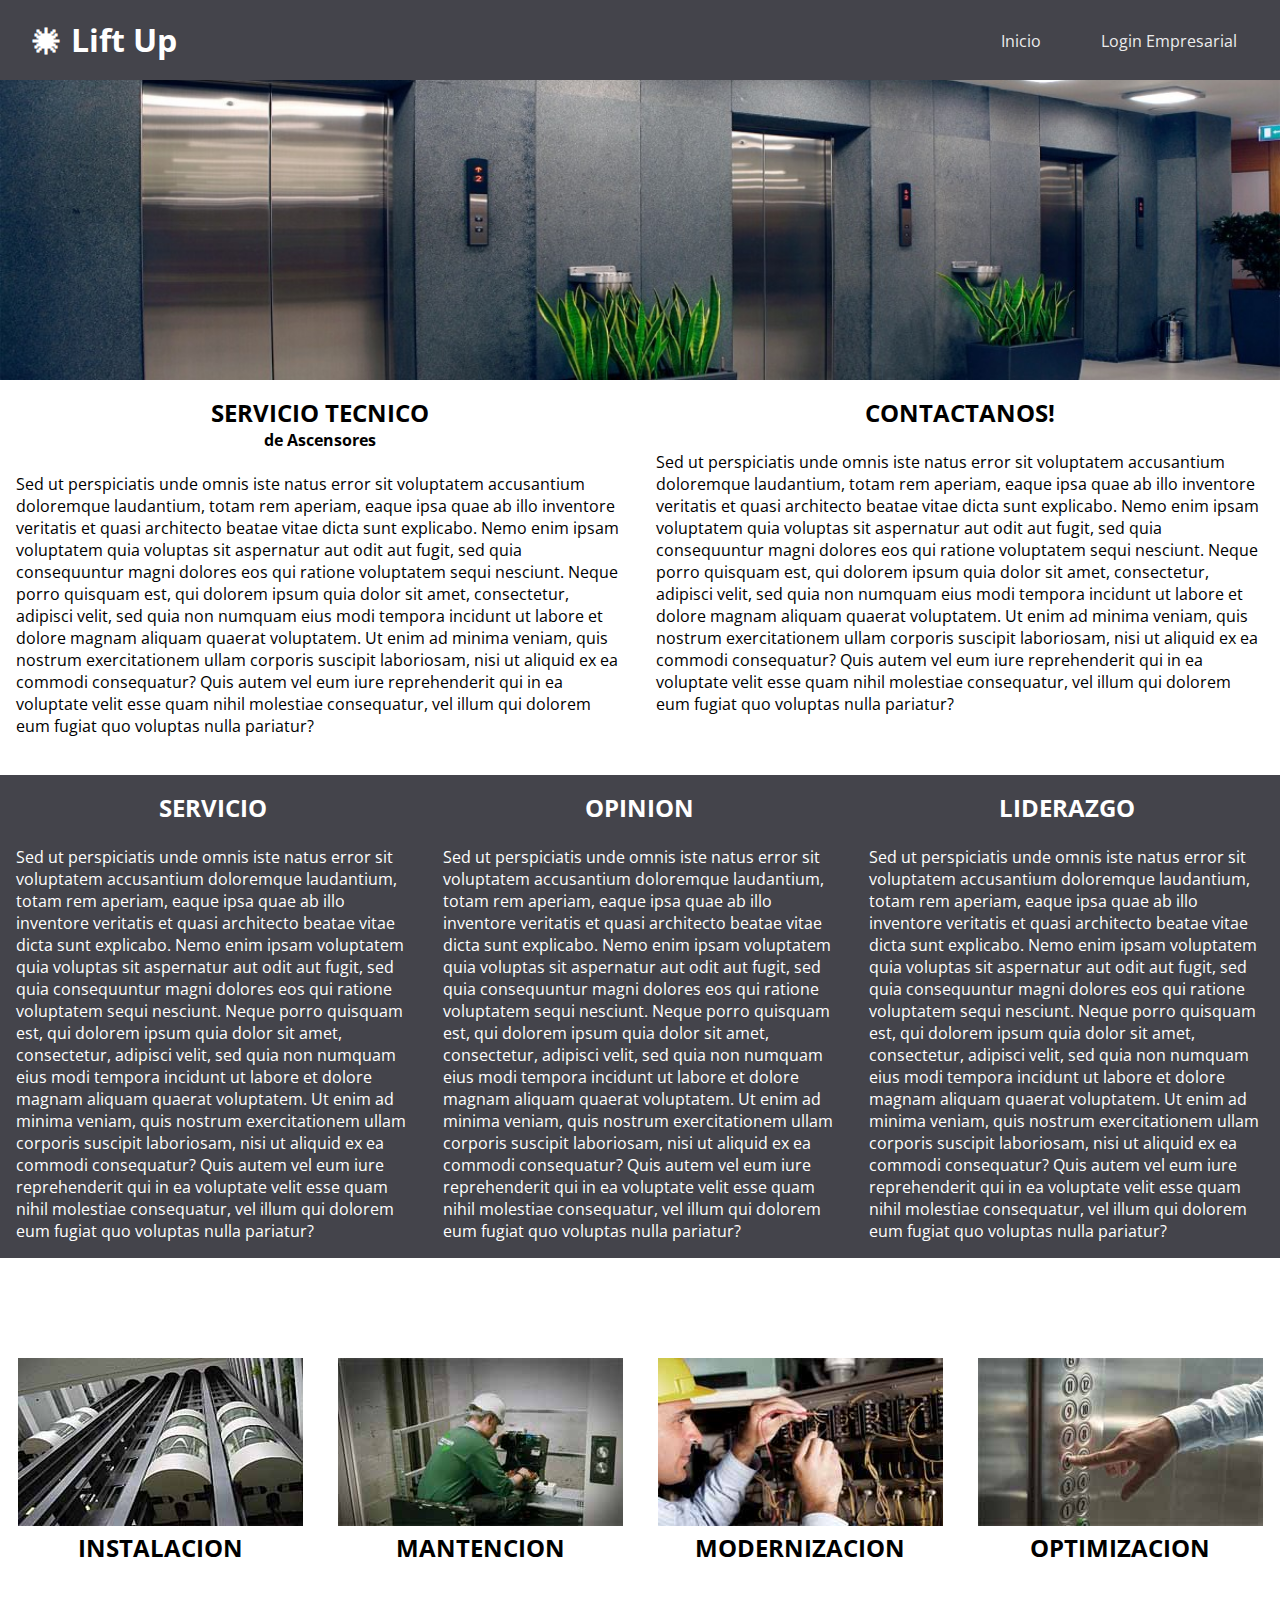
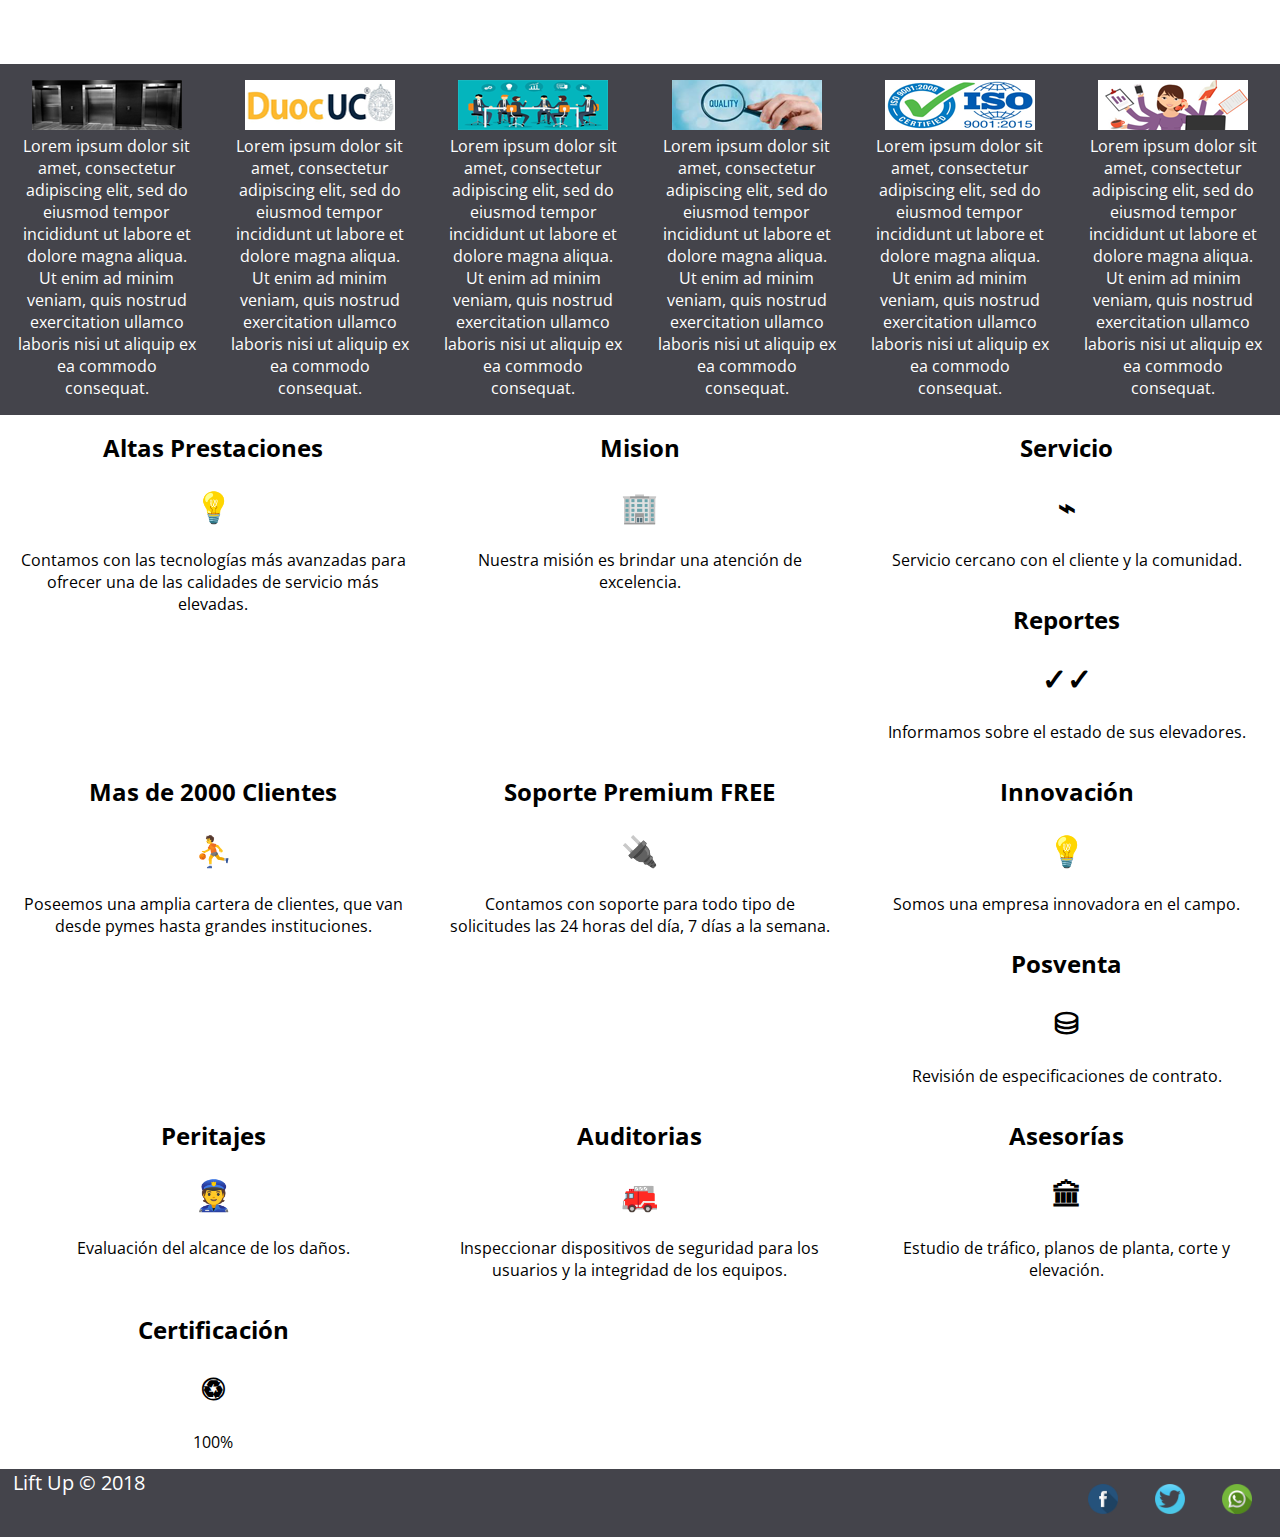
==== commit 412bf5b6: "Agrega notificaciones Push a la página." ====
--- a/index.html
+++ b/index.html
@@ -181,5 +181,6 @@
         
         </footer>
         <script src="js/app.js"></script>
+        <script src="js/push.min.js"></script>
     </body>
 </html>--- a/style/main.css
+++ b/style/main.css
@@ -124,7 +124,8 @@
     /* TODOS los Contenedores */
     .contenedor
     {
-        width: 1000px;
+        /*width: 1300px;*/
+        width: 98%;
         
     }
     
